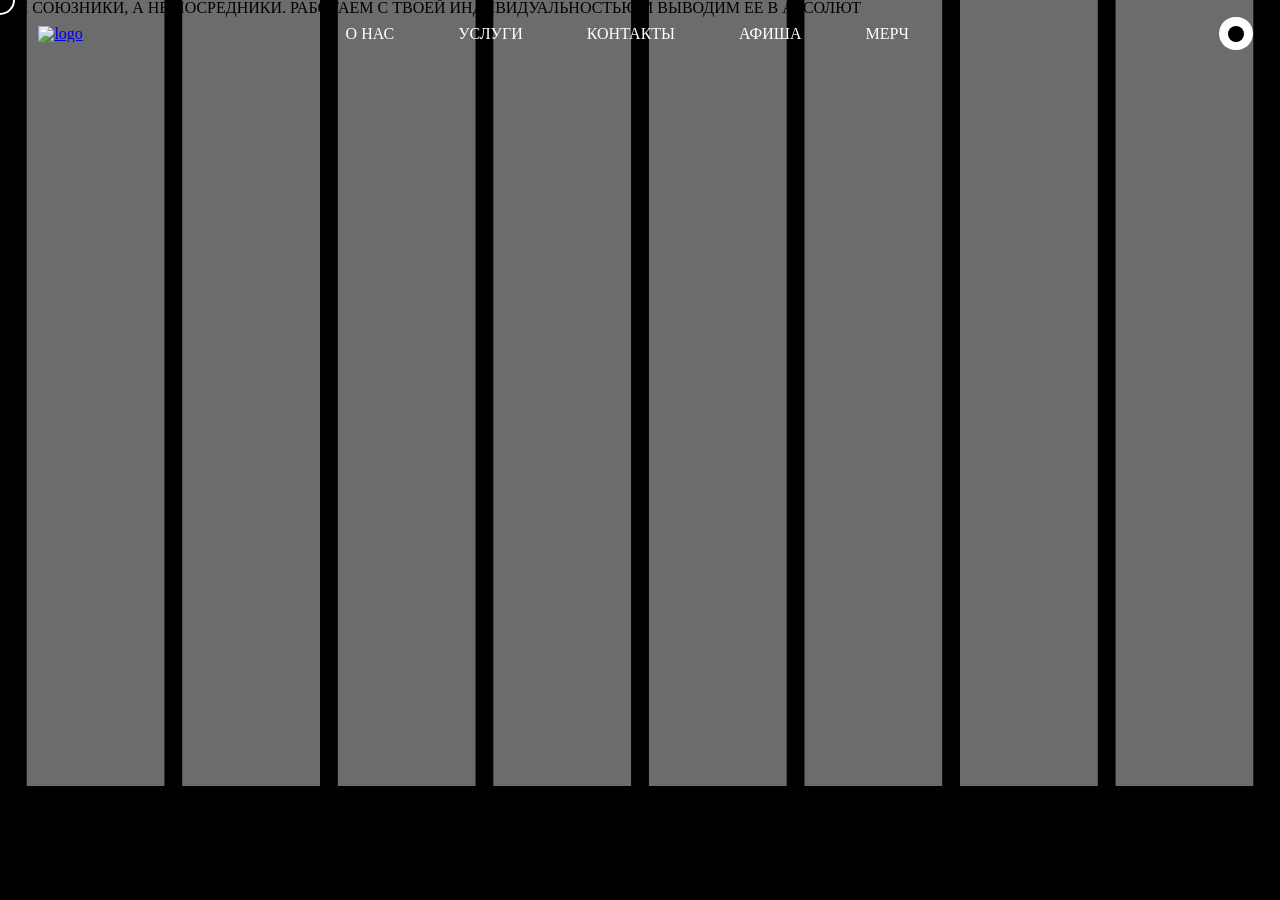
==== about.html @ 46dbfafd "commit" ====
<!doctype html>
<html lang="ru" dir="ltr">
  <head>
    <meta charset="utf-8" />
    <meta name="viewport" content="width=device-width, initial-scale=1.0" />
    <title>О НАС</title>

    <link href="./stylesheets/style.css" rel="stylesheet" type="text/css" />
  </head>
  <body>
    <div class="custom-cursor"></div>
    <section class="menubar">
      <a href="./index.html"><img src="" alt="logo" /></a>
      <div>
        <div class="list_container"></div>
        <ul class="li-list">
          <li><a href="about.html">О НАС</a></li>
          <li><a href="services.html">УСЛУГИ</a></li>
          <li><a href="contacts.html">КОНТАКТЫ</a></li>
          <li><a href="affiche.html">АФИША</a></li>
          <li><a href="merch.html">МЕРЧ</a></li>
        </ul>
      </div>
    </section>
    <div class="btn">
      <div class="circle"></div>
      <div class="btn_text">присоединяйся к нам</div>
    </div>
    <div class="form">
      <div class="content">
        <div class="close_circle"></div>
        <p class="form_title">
          Хочешь к нам?<br />Напиши пару слов о себе и своей музыке.<br />Мы не
          кусаемся и не навязываем лишнего.
        </p>
        <div class="form_row">
          <div class="form_field">
            <label class="form_label">имя</label>
            <input class="form_input" type="text" placeholder="" />
          </div>
          <div class="form_field form_field_phone">
            <label class="form_label">номер телефона</label>
            <div class="form_phone_wrap">
              <span class="form_phone_code">+7</span>
              <input
                class="form_input form_input_phone"
                type="tel"
                placeholder=""
              />
            </div>
          </div>
        </div>
        <div class="form_field">
          <label class="form_label">немного о тебе</label>
          <textarea class="form_textarea" rows="4"></textarea>
        </div>
        <div class="form_field">
          <label class="form_label">ссылка на твою музыку</label>
          <input class="form_input" type="url" placeholder="" />
        </div>
        <button class="form_submit">Отправить заявку</button>
      </div>
    </div>

    <section>
      <p class="about_title">
        МЫ СОЮЗНИКИ, А НЕ ПОСРЕДНИКИ. РАБОТАЕМ С ТВОЕЙ ИНДИВИДУАЛЬНОСТЬЮ И
        ВЫВОДИМ ЕЕ В АБСОЛЮТ
      </p>
    </section>

    <script src="javascripts/java-script.js" charset="utf-8"></script>
    <script src="./javascripts/transition.js"></script>
  </body>
</html>
---- stylesheets/style.css ----
@import "reset.css";
@import "fonts.css";
@import "content.css";
@import "adaptive.css";
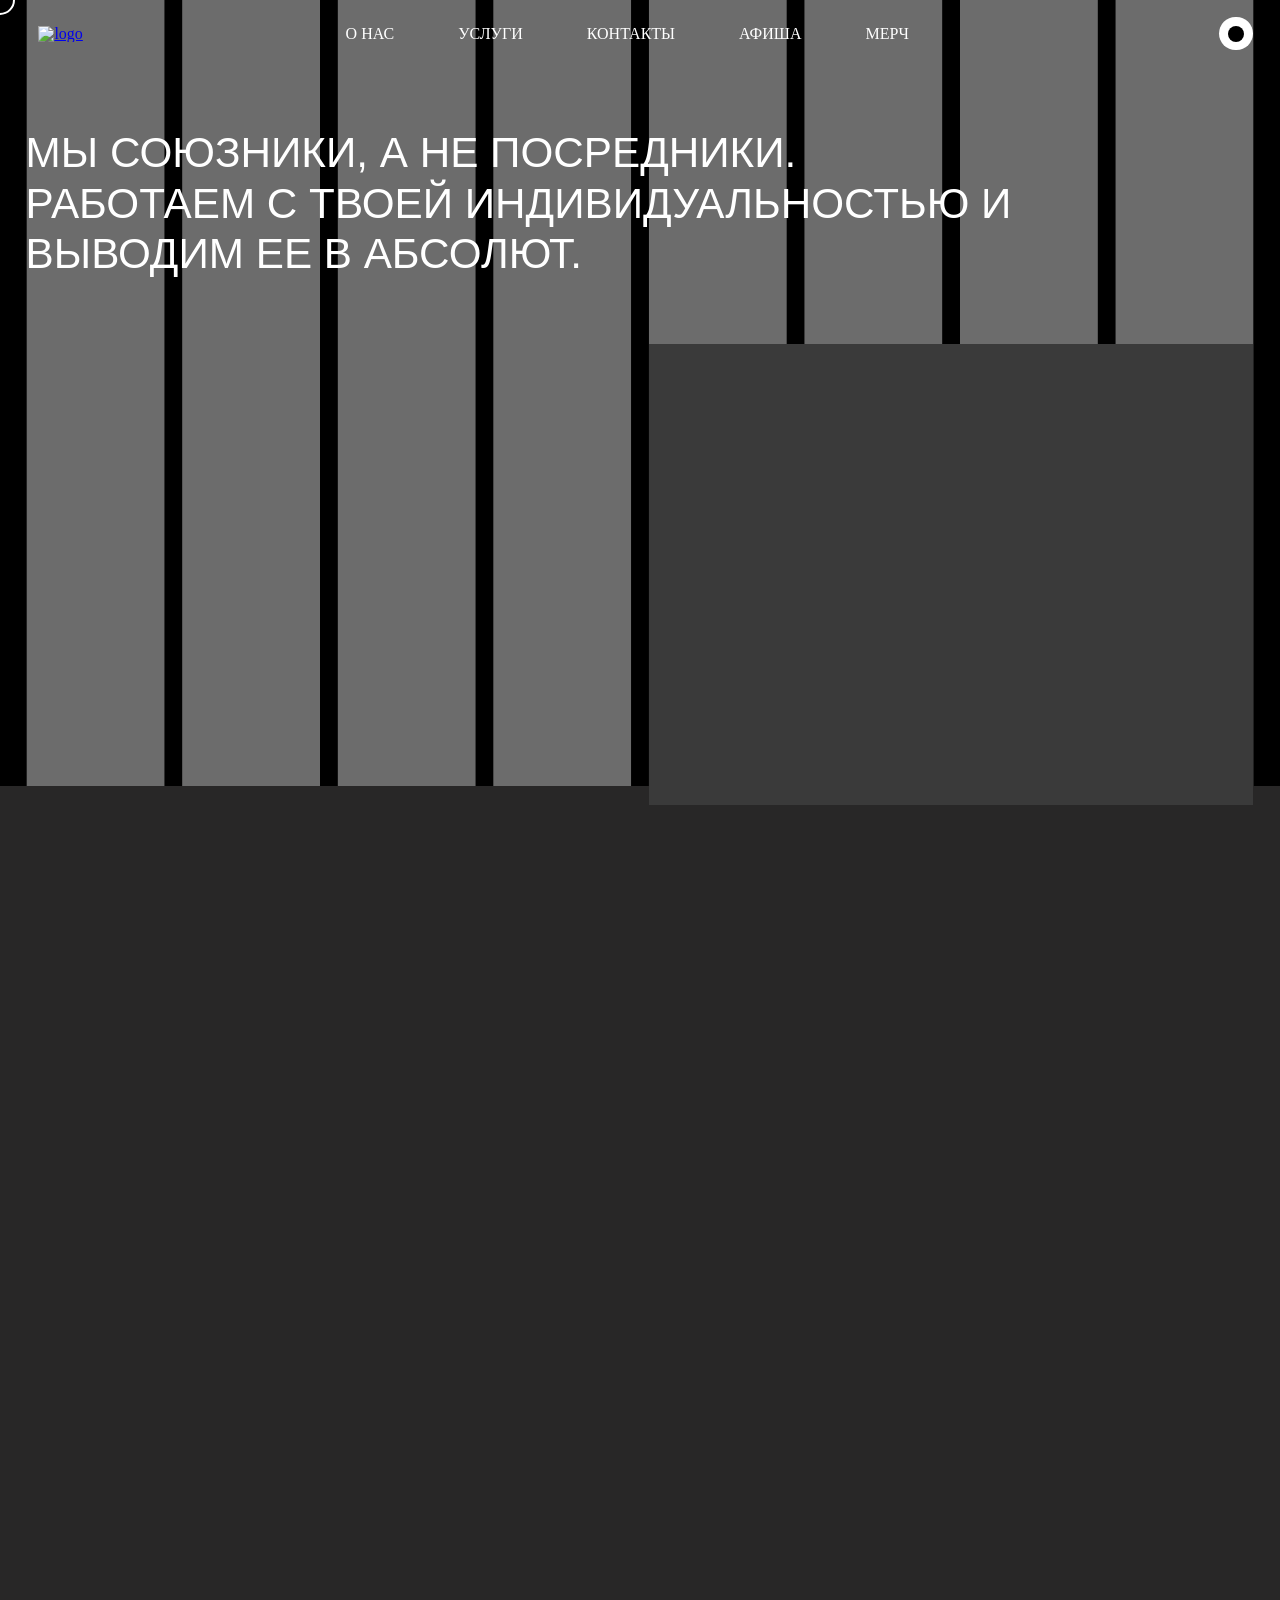
==== commit fd263379: "commit" ====
--- a/about.html
+++ b/about.html
@@ -62,13 +62,33 @@
       </div>
     </div>
 
-    <section>
+    <section class="page_abt">
       <p class="about_title">
         МЫ СОЮЗНИКИ, А НЕ ПОСРЕДНИКИ. РАБОТАЕМ С ТВОЕЙ ИНДИВИДУАЛЬНОСТЬЮ И
-        ВЫВОДИМ ЕЕ В АБСОЛЮТ
+        ВЫВОДИМ ЕЕ В АБСОЛЮТ.
+      </p>
+      <div class="mission_img"></div>
+      <p class="abt_subtitle">МИССИЯ</p>
+      <p class="abt_text">
+        Вернуть ценность живому, неидеальному голосу в мире, где всё стремятся
+        отполировать до блеска.
+      </p>
+      <div class="unic_img"></div>
+      <p class="abt_subtitle">УНИКАЛЬНОСТЬ</p>
+      <p class="abt_text">
+        В других студия твой голос пытались изменить до неузнаваемости, а твои
+        особенности назвали дефектом? Мы работаем с теми, кто не хочет звучать
+        как все.
+      </p>
+      <div class="temper_img"></div>
+      <p class="abt_subtitle">ХАРКТЕР</p>
+      <p class="abt_text">
+        Бренд провокатор по отношению к индустрии, союзник-продюсер для клиента.
+        Не врёт и не полирует. Видит силу там, где другие ищут недостатки.
       </p>
     </section>
-
+    <section class="basement"></section>
+    <canvas class="grain"></canvas>
     <script src="javascripts/java-script.js" charset="utf-8"></script>
     <script src="./javascripts/transition.js"></script>
   </body>
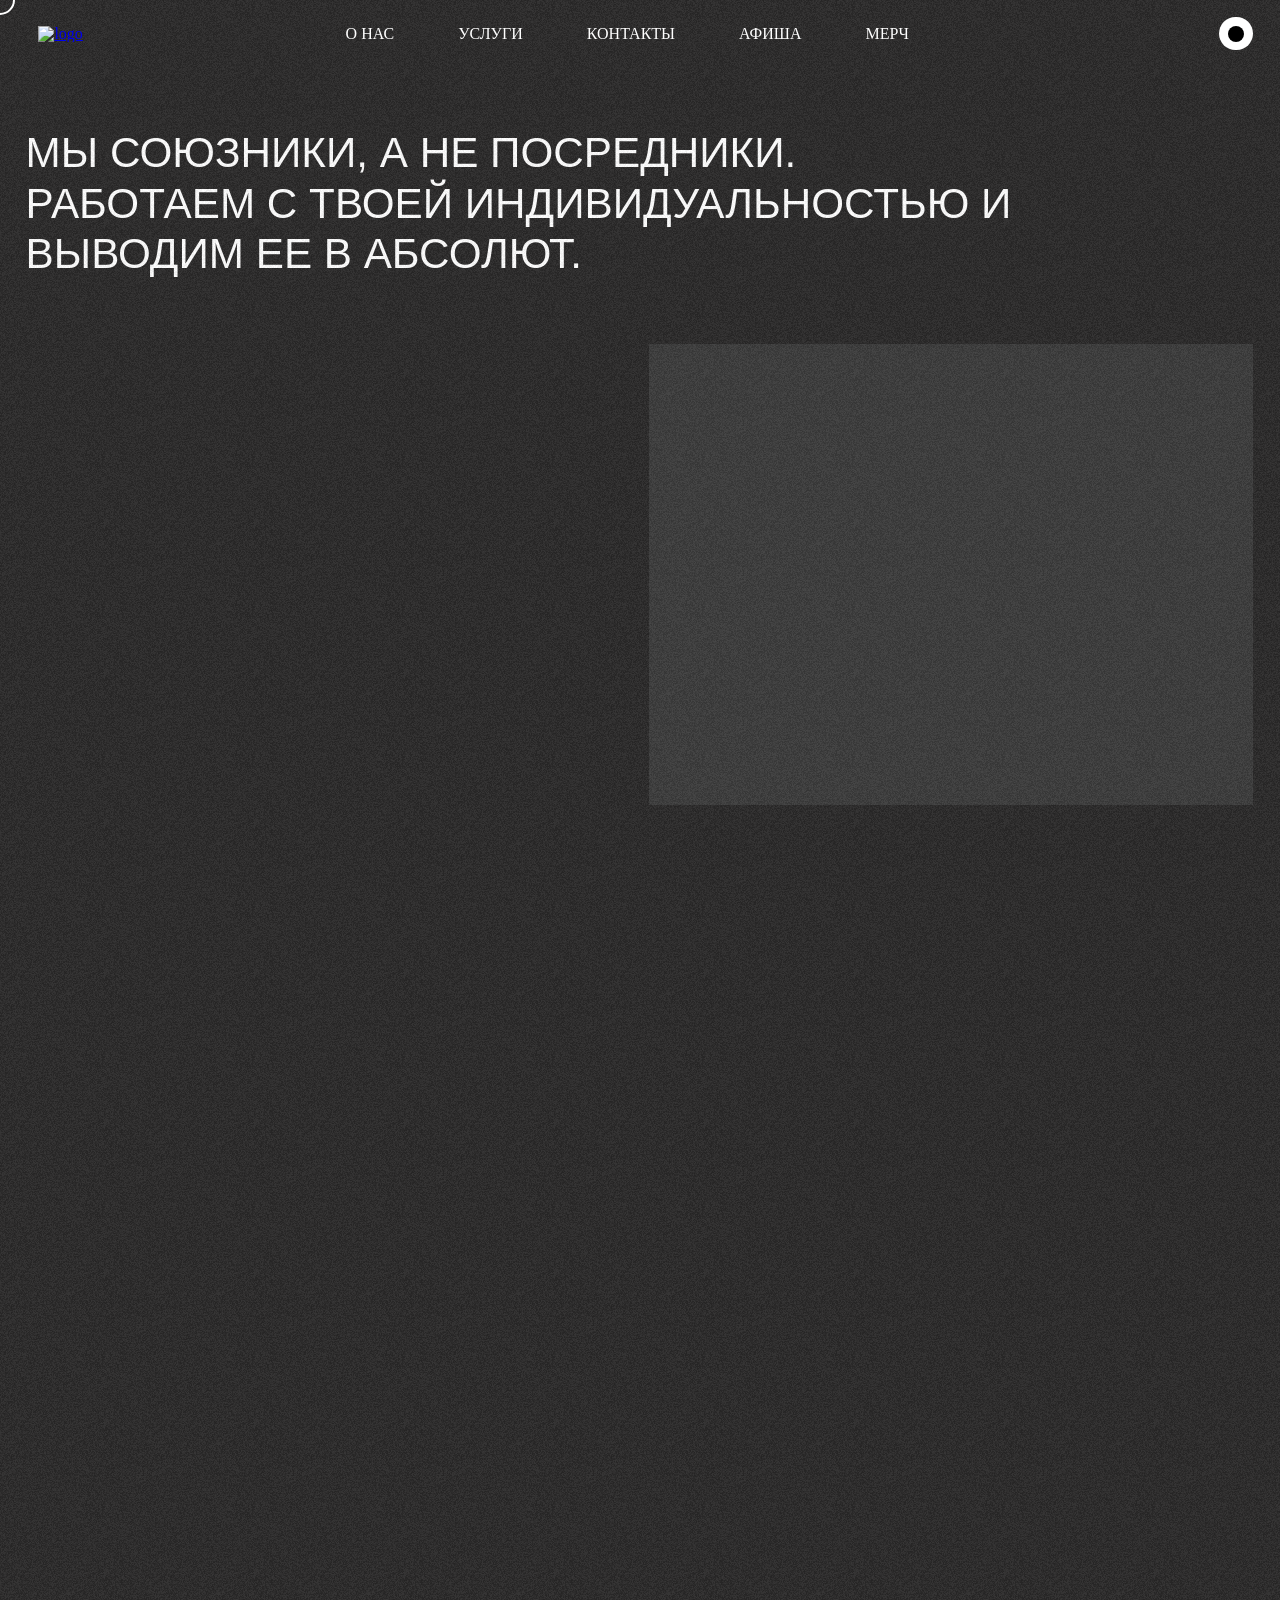
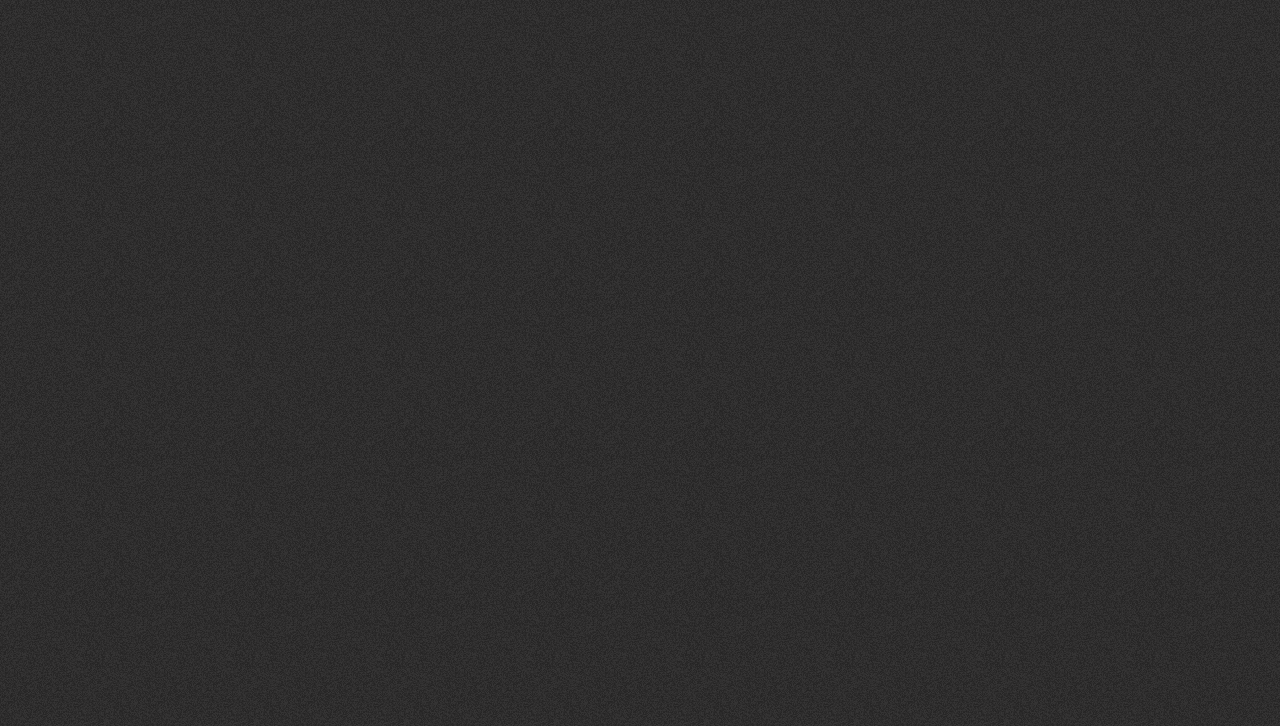
==== commit 67b27867: "commit" ====
--- a/about.html
+++ b/about.html
@@ -81,7 +81,7 @@
         как все.
       </p>
       <div class="temper_img"></div>
-      <p class="abt_subtitle">ХАРКТЕР</p>
+      <p class="abt_subtitle">ХАРАКТЕР</p>
       <p class="abt_text">
         Бренд провокатор по отношению к индустрии, союзник-продюсер для клиента.
         Не врёт и не полирует. Видит силу там, где другие ищут недостатки.
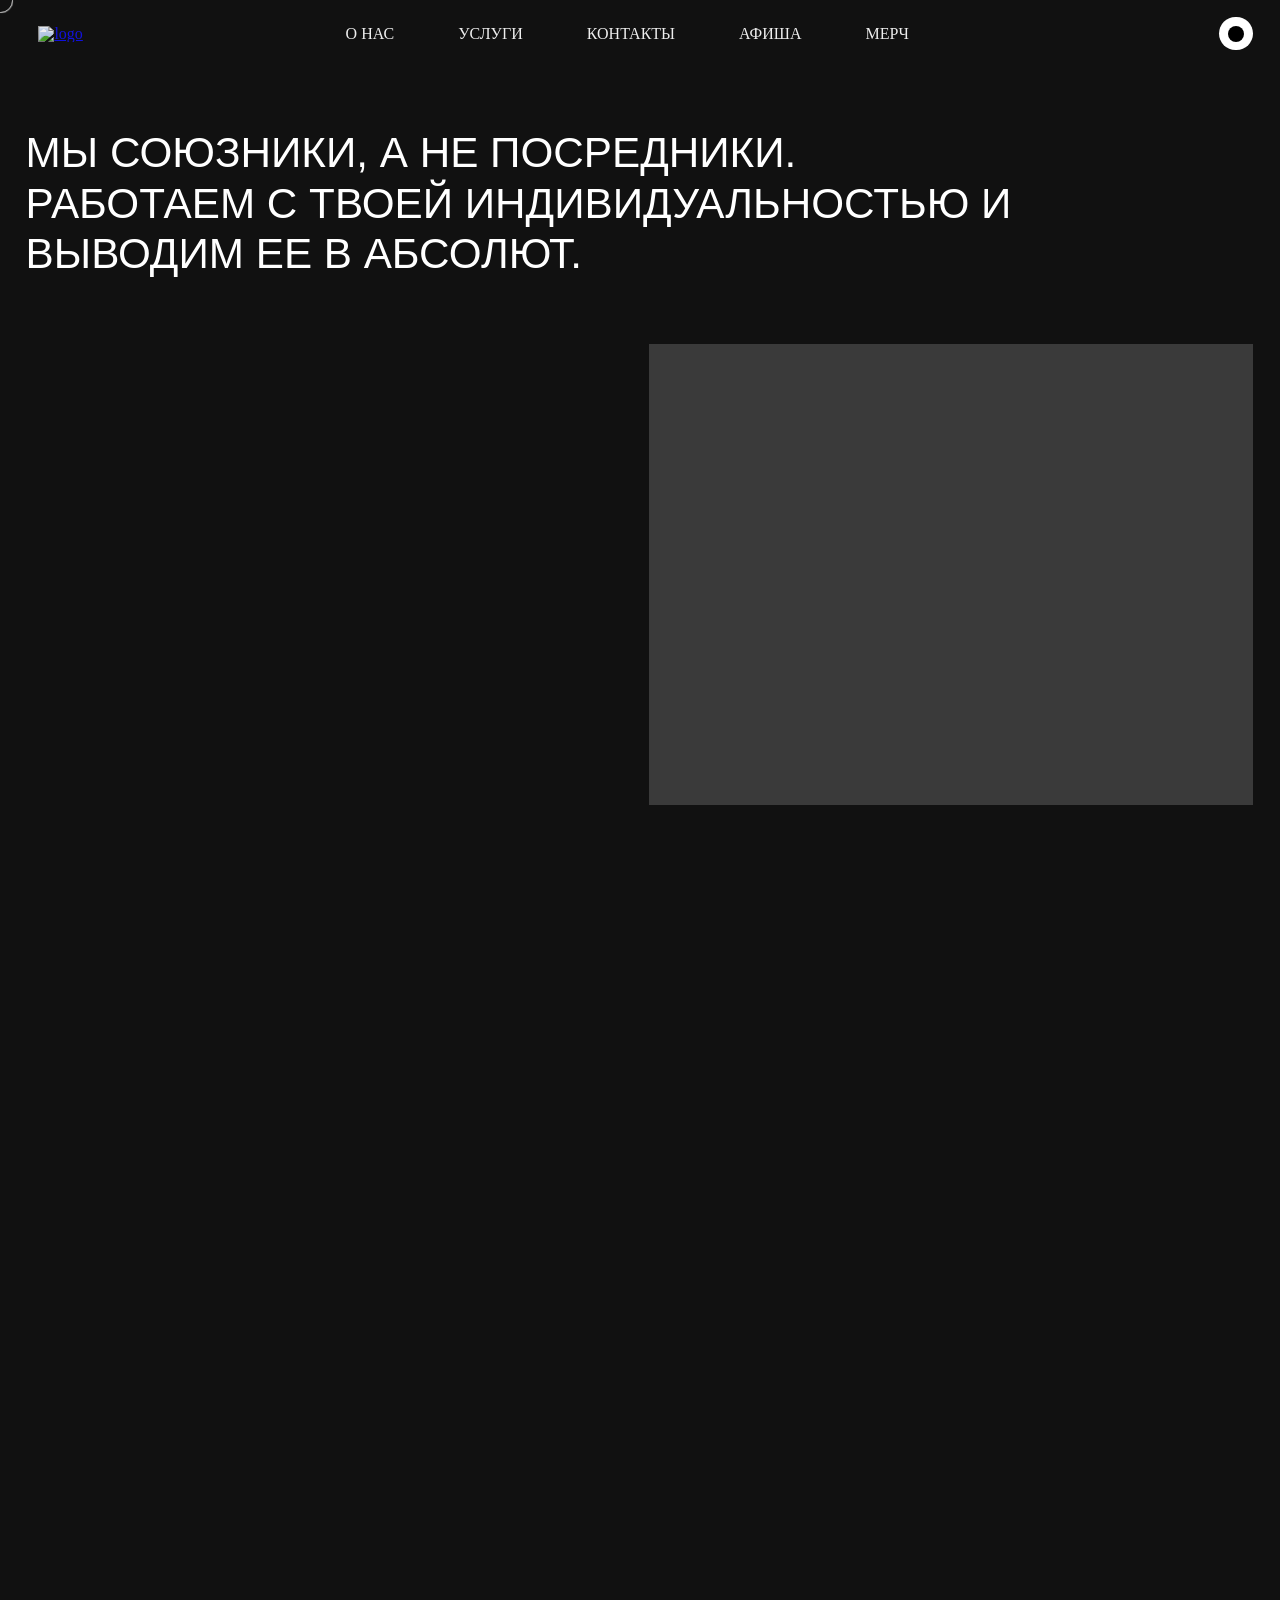
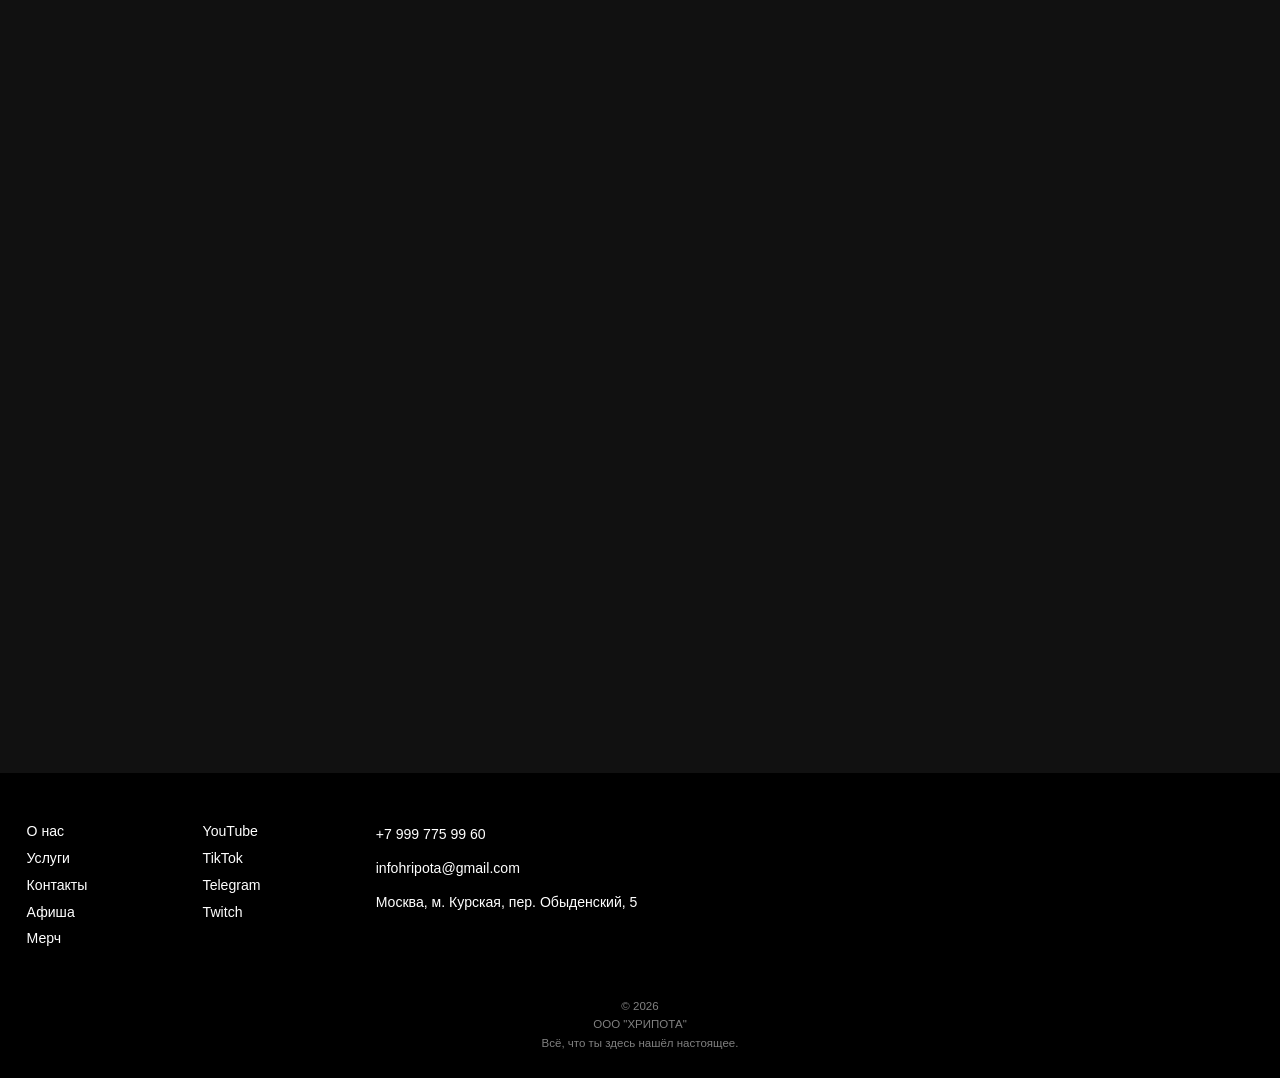
==== commit d184a83e: "commit" ====
--- a/about.html
+++ b/about.html
@@ -87,7 +87,61 @@
         Не врёт и не полирует. Видит силу там, где другие ищут недостатки.
       </p>
     </section>
-    <section class="basement"></section>
+    <section class="basement">
+      <div class="basement_top">
+        <div class="basement_col">
+          <a
+            href="javascript:void(0)"
+            class="basement_link"
+            data-href="about.html"
+            >О нас</a
+          >
+          <a
+            href="javascript:void(0)"
+            class="basement_link"
+            data-href="services.html"
+            >Услуги</a
+          >
+          <a
+            href="javascript:void(0)"
+            class="basement_link"
+            data-href="contacts.html"
+            >Контакты</a
+          >
+          <a
+            href="javascript:void(0)"
+            class="basement_link"
+            data-href="affiche.html"
+            >Афиша</a
+          >
+          <a
+            href="javascript:void(0)"
+            class="basement_link"
+            data-href="merch.html"
+            >Мерч</a
+          >
+        </div>
+
+        <div class="basement_col">
+          <span class="basement_link basement_link_static">YouTube</span>
+          <span class="basement_link basement_link_static">TikTok</span>
+          <span class="basement_link basement_link_static">Telegram</span>
+          <span class="basement_link basement_link_static">Twitch</span>
+        </div>
+
+        <div class="basement_col">
+          <p class="basement_text">+7 999 775 99 60</p>
+          <p class="basement_text">infohripota@gmail.com</p>
+          <p class="basement_text">Москва, м. Курская, пер. Обыденский, 5</p>
+        </div>
+      </div>
+
+      <div class="basement_bottom">
+        <p class="basement_copy">© 2026</p>
+        <p class="basement_copy">ООО "ХРИПОТА"</p>
+        <p class="basement_copy">Всё, что ты здесь нашёл настоящее.</p>
+      </div>
+    </section>
     <canvas class="grain"></canvas>
     <script src="javascripts/java-script.js" charset="utf-8"></script>
     <script src="./javascripts/transition.js"></script>
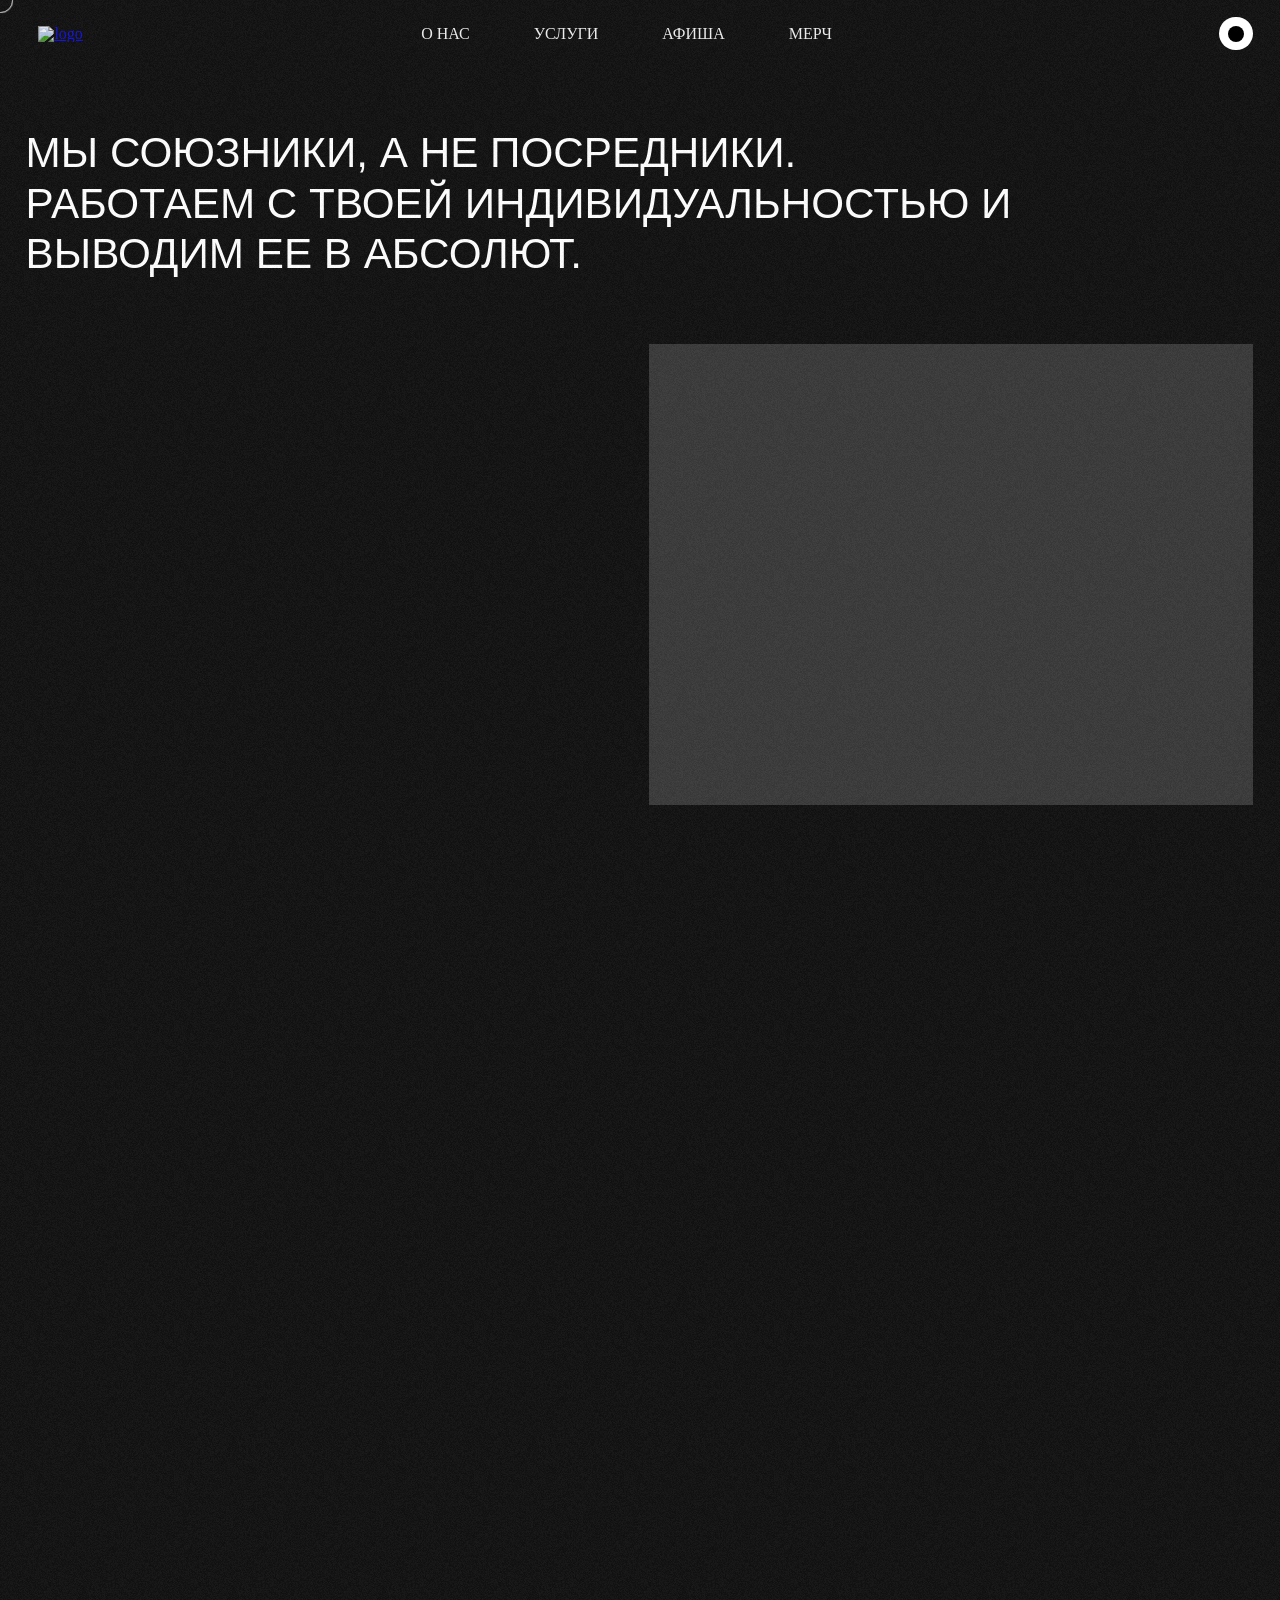
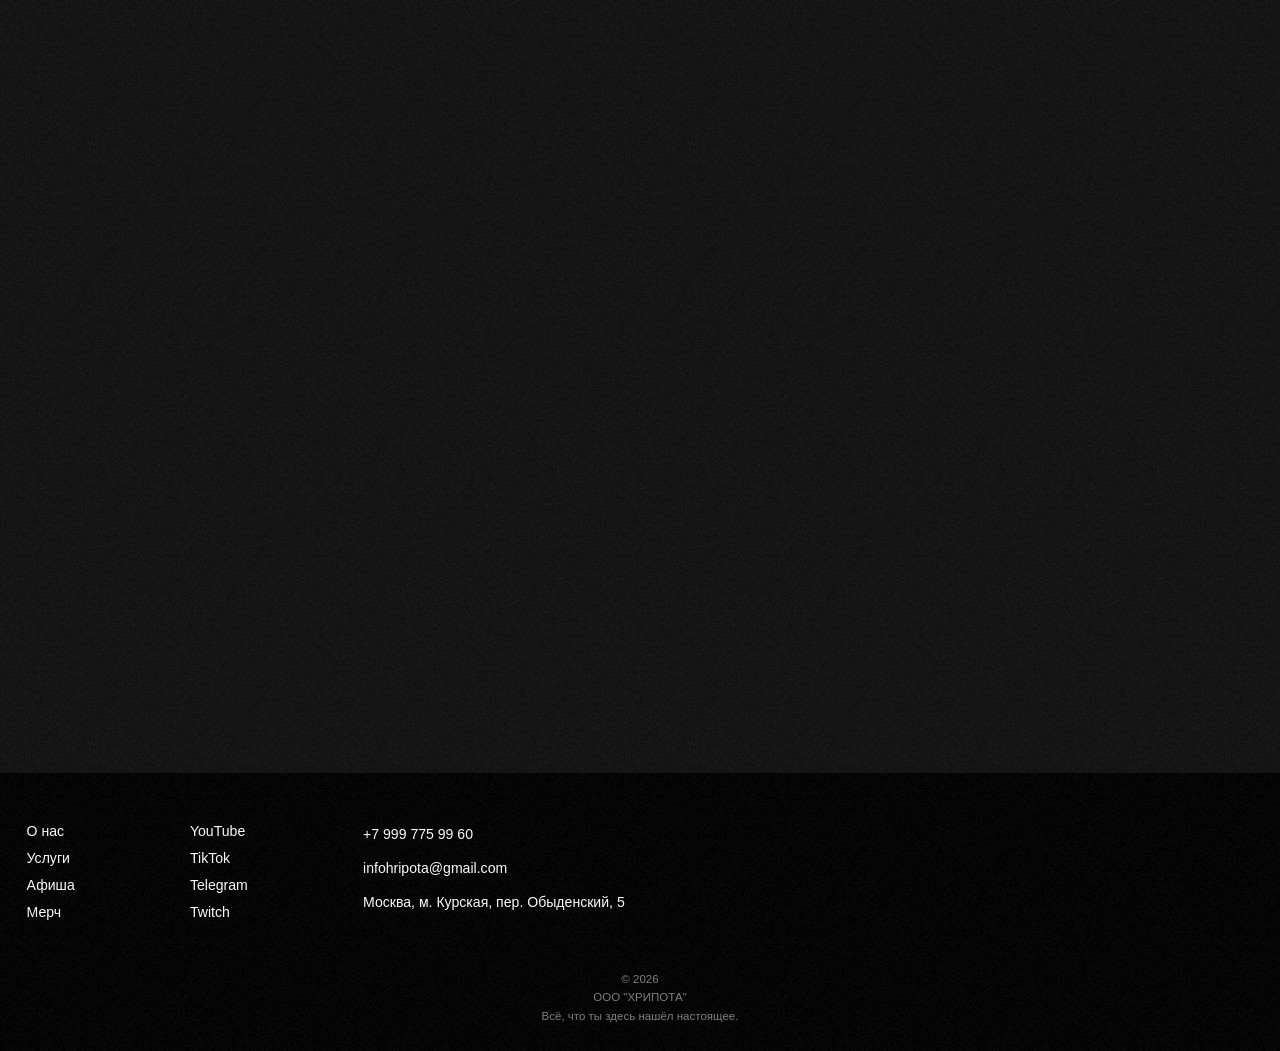
==== commit ec92a6b8: "commit" ====
--- a/about.html
+++ b/about.html
@@ -16,7 +16,7 @@
         <ul class="li-list">
           <li><a href="about.html">О НАС</a></li>
           <li><a href="services.html">УСЛУГИ</a></li>
-          <li><a href="contacts.html">КОНТАКТЫ</a></li>
+          <!-- <li><a href="contacts.html">КОНТАКТЫ</a></li> -->
           <li><a href="affiche.html">АФИША</a></li>
           <li><a href="merch.html">МЕРЧ</a></li>
         </ul>
@@ -105,12 +105,6 @@
           <a
             href="javascript:void(0)"
             class="basement_link"
-            data-href="contacts.html"
-            >Контакты</a
-          >
-          <a
-            href="javascript:void(0)"
-            class="basement_link"
             data-href="affiche.html"
             >Афиша</a
           >
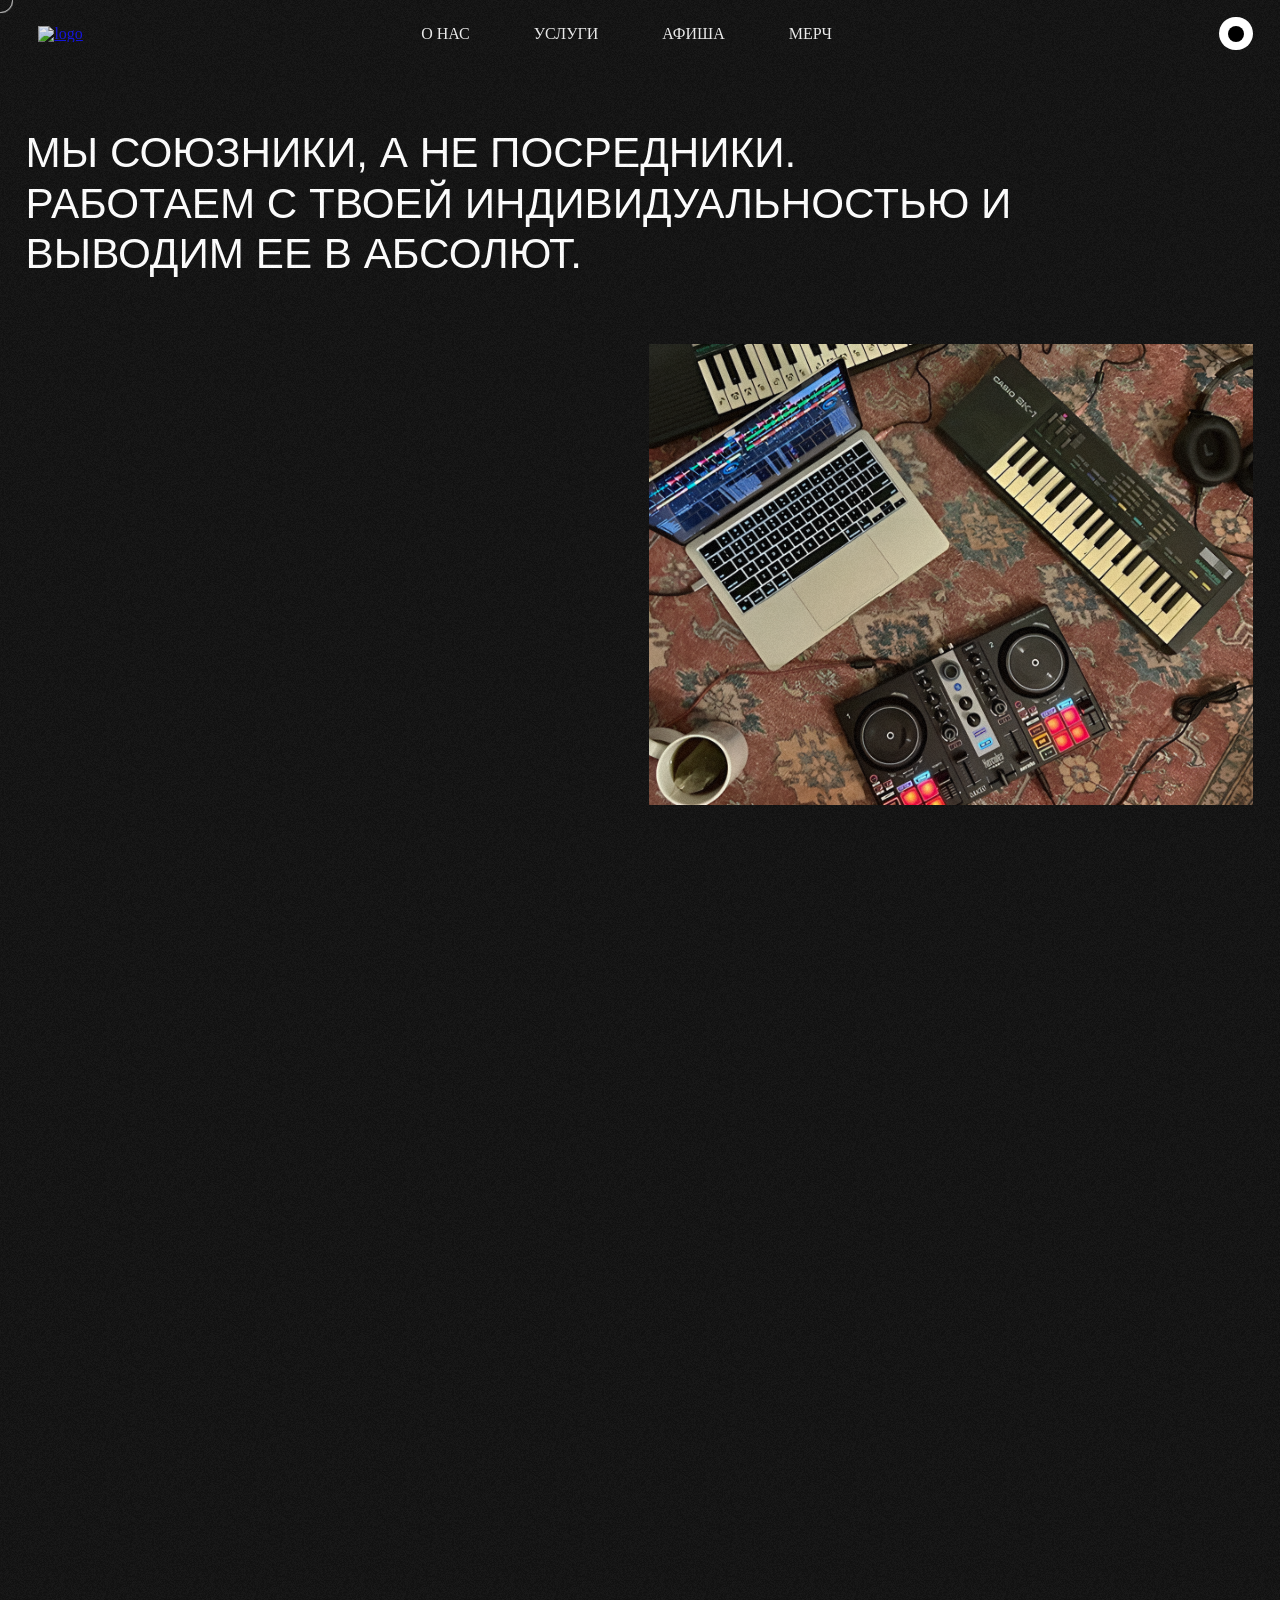
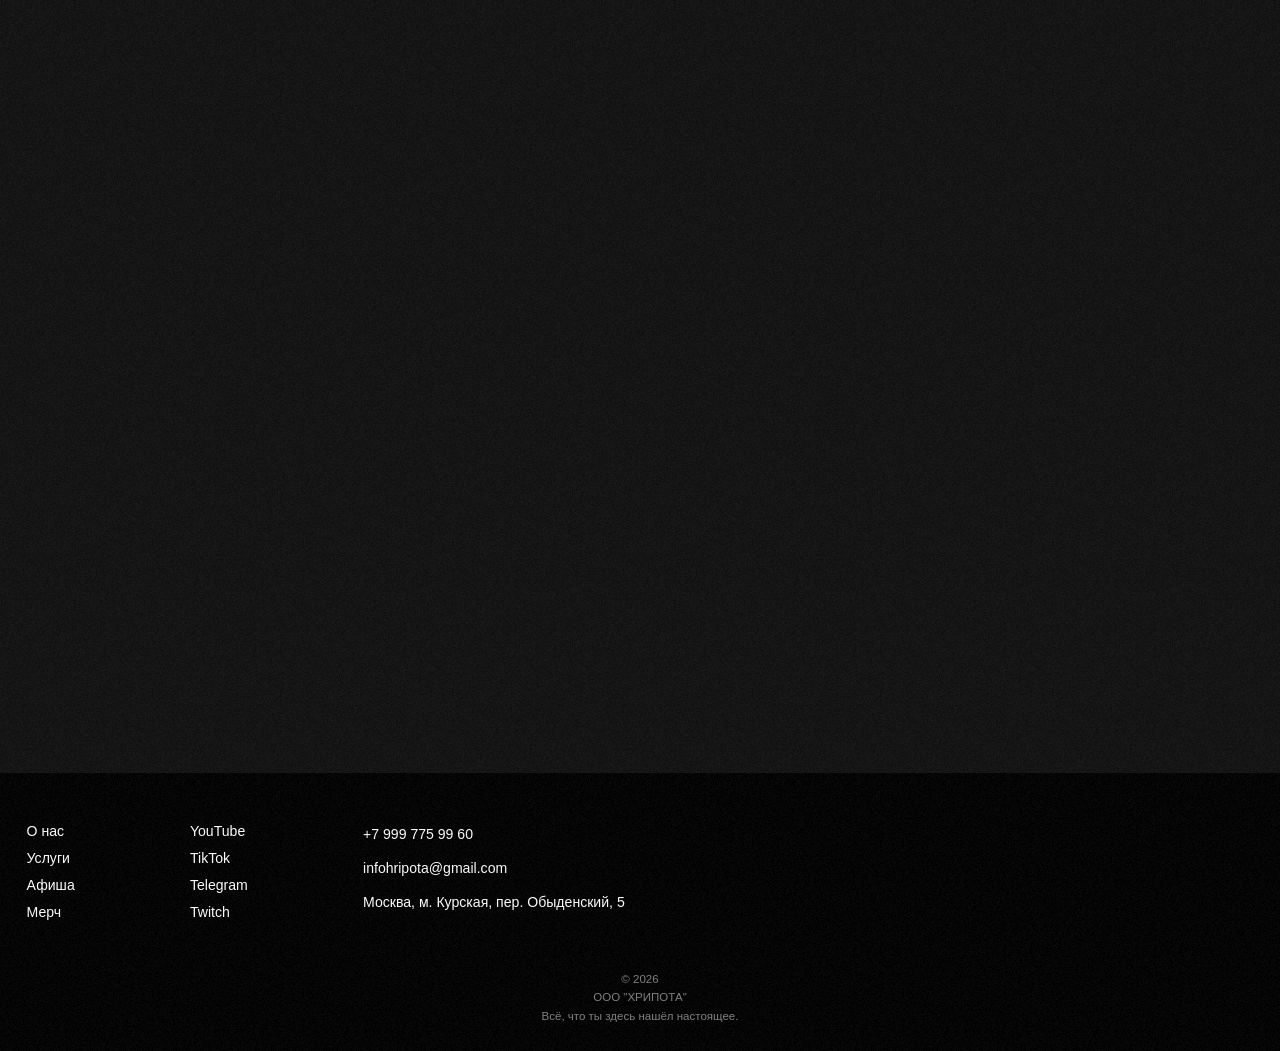
==== commit 5920673d: "commit" ====
--- a/about.html
+++ b/about.html
@@ -67,20 +67,38 @@
         МЫ СОЮЗНИКИ, А НЕ ПОСРЕДНИКИ. РАБОТАЕМ С ТВОЕЙ ИНДИВИДУАЛЬНОСТЬЮ И
         ВЫВОДИМ ЕЕ В АБСОЛЮТ.
       </p>
-      <div class="mission_img"></div>
+      <div class="mission_img img_reveal_wrap">
+        <img src="./images/mission.png" alt="" />
+        <div
+          class="img_reveal_curtain"
+          style="background: linear-gradient(180deg, #1cd8d2, #0083fe, #20269d)"
+        ></div>
+      </div>
       <p class="abt_subtitle">МИССИЯ</p>
       <p class="abt_text">
         Вернуть ценность живому, неидеальному голосу в мире, где всё стремятся
         отполировать до блеска.
       </p>
-      <div class="unic_img"></div>
+      <div class="unic_img img_reveal_wrap">
+        <img src="./images/unique.png" alt="" />
+        <div
+          class="img_reveal_curtain"
+          style="background: linear-gradient(180deg, #ee0979, #cc2b5e, #b20a2c)"
+        ></div>
+      </div>
       <p class="abt_subtitle">УНИКАЛЬНОСТЬ</p>
       <p class="abt_text">
         В других студия твой голос пытались изменить до неузнаваемости, а твои
         особенности назвали дефектом? Мы работаем с теми, кто не хочет звучать
         как все.
       </p>
-      <div class="temper_img"></div>
+      <div class="temper_img img_reveal_wrap">
+        <img src="./images/character.png" alt="" />
+        <div
+          class="img_reveal_curtain"
+          style="background: linear-gradient(180deg, #fdfc47, #ff6a00, #ec2f4b)"
+        ></div>
+      </div>
       <p class="abt_subtitle">ХАРАКТЕР</p>
       <p class="abt_text">
         Бренд провокатор по отношению к индустрии, союзник-продюсер для клиента.
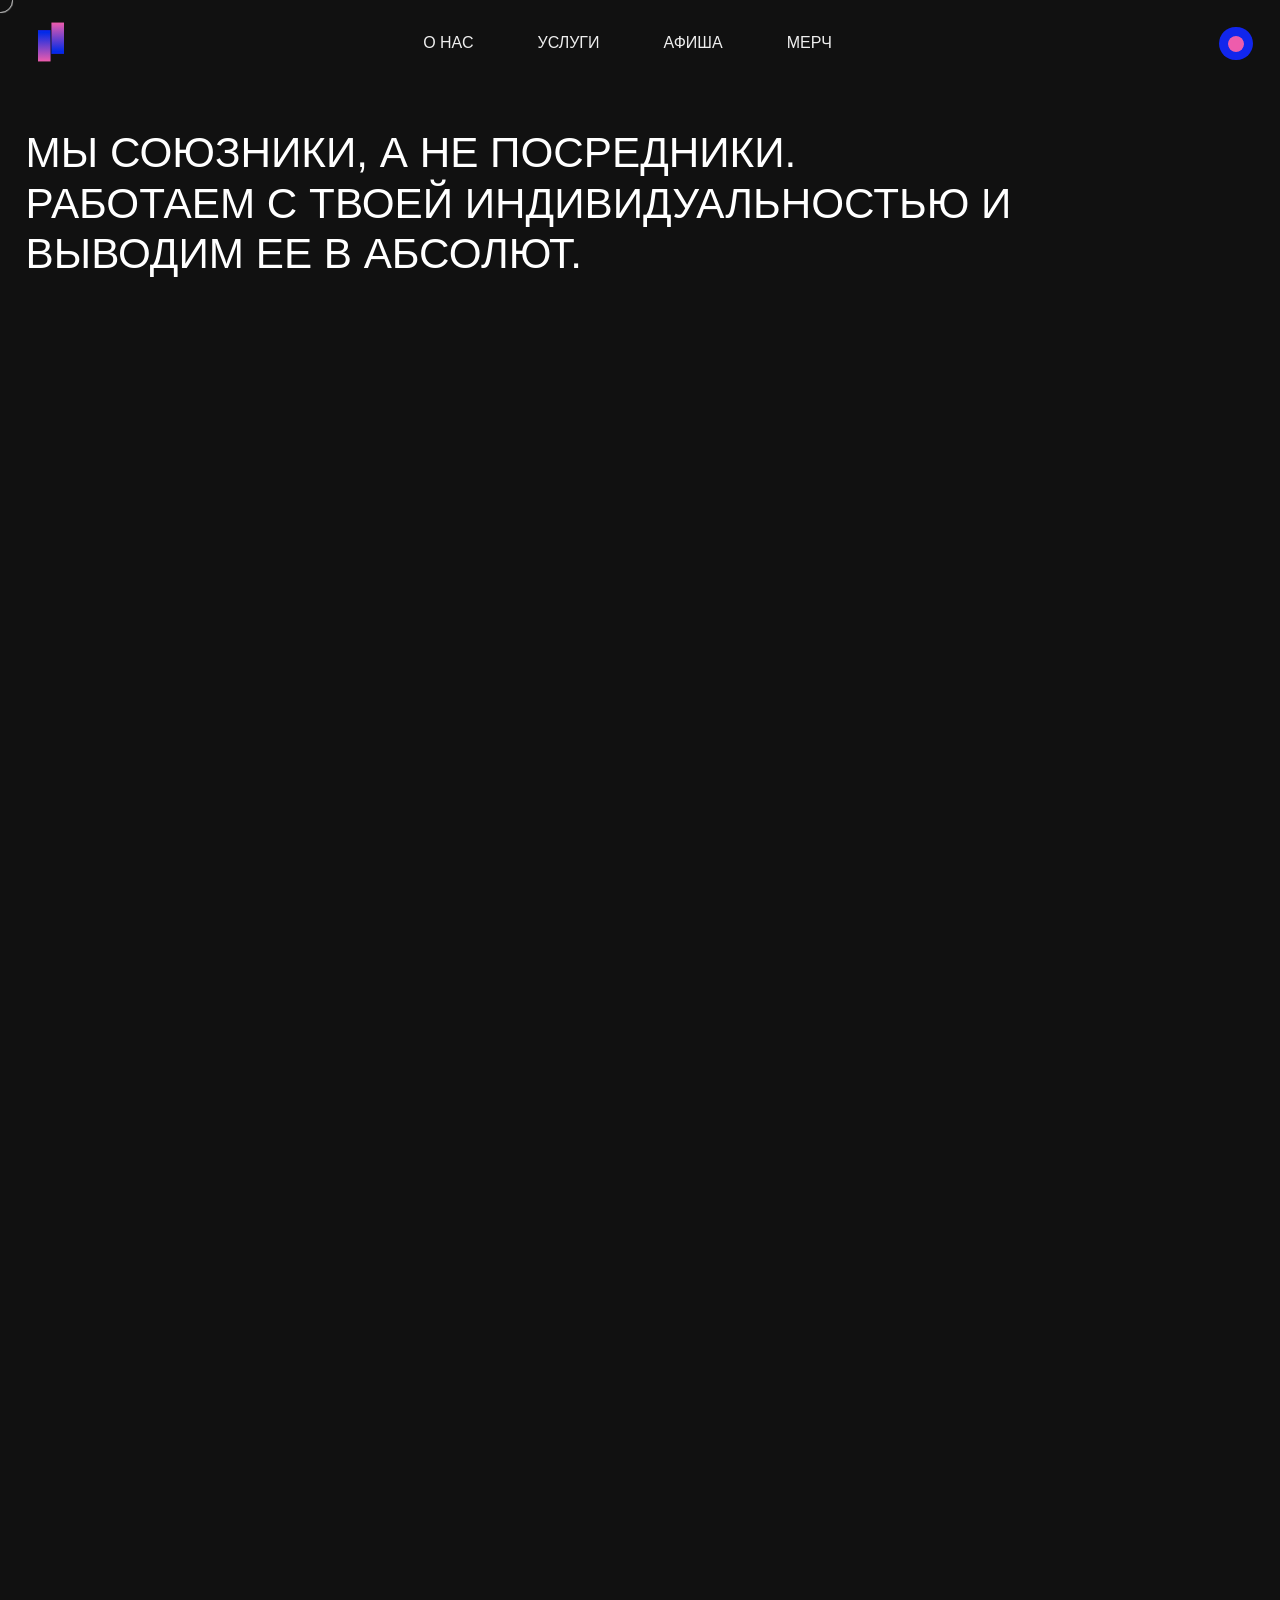
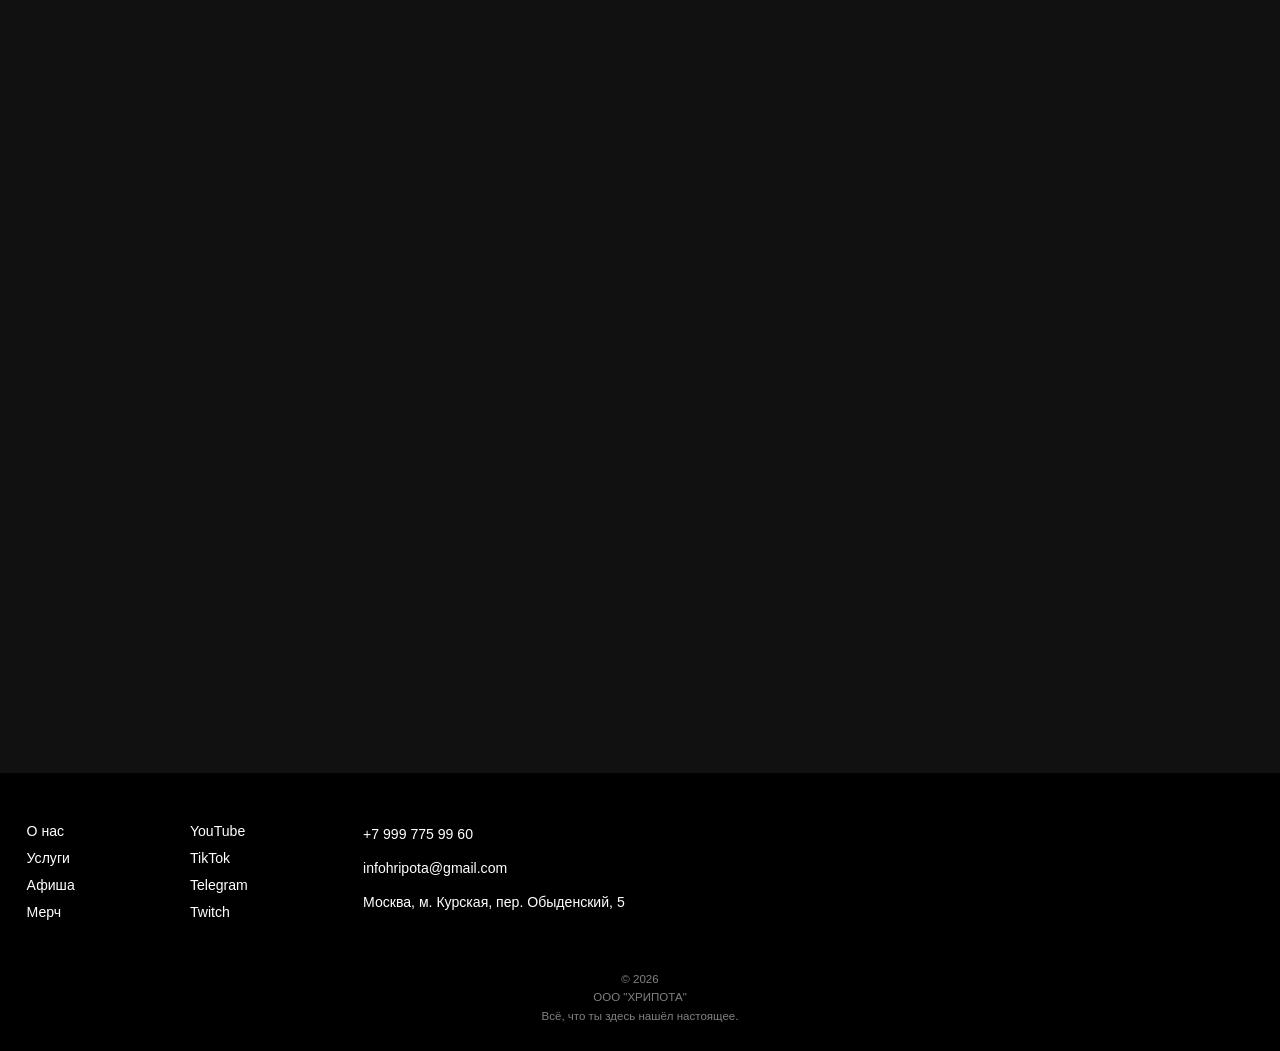
==== commit b465dfa1: "commit" ====
--- a/about.html
+++ b/about.html
@@ -4,19 +4,20 @@
     <meta charset="utf-8" />
     <meta name="viewport" content="width=device-width, initial-scale=1.0" />
     <title>О НАС</title>
-
+    <link rel="icon" type="image/svg+xml" href="./images/logo.svg" />
     <link href="./stylesheets/style.css" rel="stylesheet" type="text/css" />
   </head>
   <body>
     <div class="custom-cursor"></div>
     <section class="menubar">
-      <a href="./index.html"><img src="" alt="logo" /></a>
+      <a href="./index.html"
+        ><img class="logo" src="./images/logo.svg" alt=""
+      /></a>
       <div>
         <div class="list_container"></div>
         <ul class="li-list">
           <li><a href="about.html">О НАС</a></li>
           <li><a href="services.html">УСЛУГИ</a></li>
-          <!-- <li><a href="contacts.html">КОНТАКТЫ</a></li> -->
           <li><a href="affiche.html">АФИША</a></li>
           <li><a href="merch.html">МЕРЧ</a></li>
         </ul>
@@ -30,13 +31,13 @@
       <div class="content">
         <div class="close_circle"></div>
         <p class="form_title">
-          Хочешь к нам?<br />Напиши пару слов о себе и своей музыке.<br />Мы не
-          кусаемся и не навязываем лишнего.
+          Хочешь присоединиться к лейблу?<br />Напиши пару слов о себе и своей
+          музыке.<br />Мы не кусаемся и не навязываем лишнего.
         </p>
         <div class="form_row">
           <div class="form_field">
             <label class="form_label">имя</label>
-            <input class="form_input" type="text" placeholder="" />
+            <input class="form_input" type="text" placeholder="Иван" />
           </div>
           <div class="form_field form_field_phone">
             <label class="form_label">номер телефона</label>
@@ -45,7 +46,7 @@
               <input
                 class="form_input form_input_phone"
                 type="tel"
-                placeholder=""
+                placeholder="999 123 45 67"
               />
             </div>
           </div>
@@ -56,7 +57,11 @@
         </div>
         <div class="form_field">
           <label class="form_label">ссылка на твою музыку</label>
-          <input class="form_input" type="url" placeholder="" />
+          <input
+            class="form_input"
+            type="url"
+            placeholder="https://soundcloud.com/..."
+          />
         </div>
         <button class="form_submit">Отправить заявку</button>
       </div>
@@ -69,10 +74,6 @@
       </p>
       <div class="mission_img img_reveal_wrap">
         <img src="./images/mission.png" alt="" />
-        <div
-          class="img_reveal_curtain"
-          style="background: linear-gradient(180deg, #1cd8d2, #0083fe, #20269d)"
-        ></div>
       </div>
       <p class="abt_subtitle">МИССИЯ</p>
       <p class="abt_text">
@@ -81,10 +82,6 @@
       </p>
       <div class="unic_img img_reveal_wrap">
         <img src="./images/unique.png" alt="" />
-        <div
-          class="img_reveal_curtain"
-          style="background: linear-gradient(180deg, #ee0979, #cc2b5e, #b20a2c)"
-        ></div>
       </div>
       <p class="abt_subtitle">УНИКАЛЬНОСТЬ</p>
       <p class="abt_text">
@@ -94,10 +91,6 @@
       </p>
       <div class="temper_img img_reveal_wrap">
         <img src="./images/character.png" alt="" />
-        <div
-          class="img_reveal_curtain"
-          style="background: linear-gradient(180deg, #fdfc47, #ff6a00, #ec2f4b)"
-        ></div>
       </div>
       <p class="abt_subtitle">ХАРАКТЕР</p>
       <p class="abt_text">
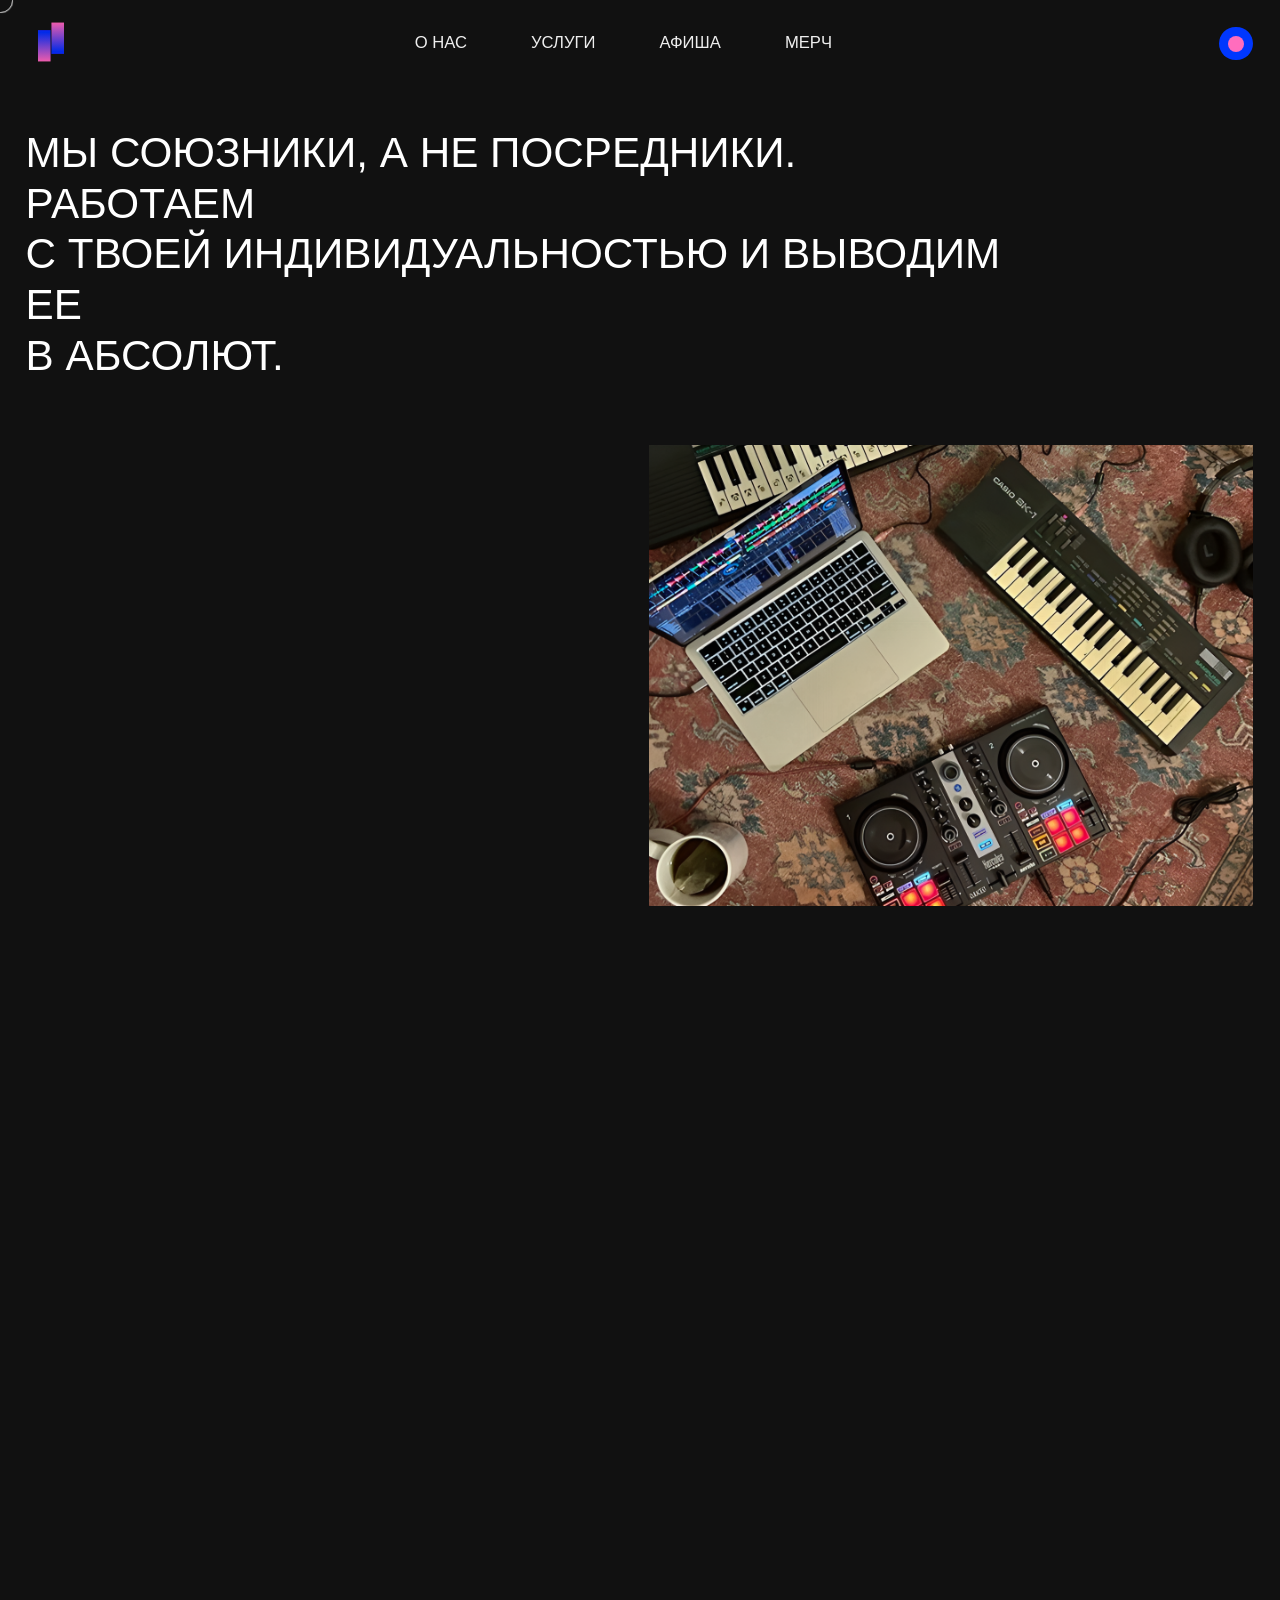
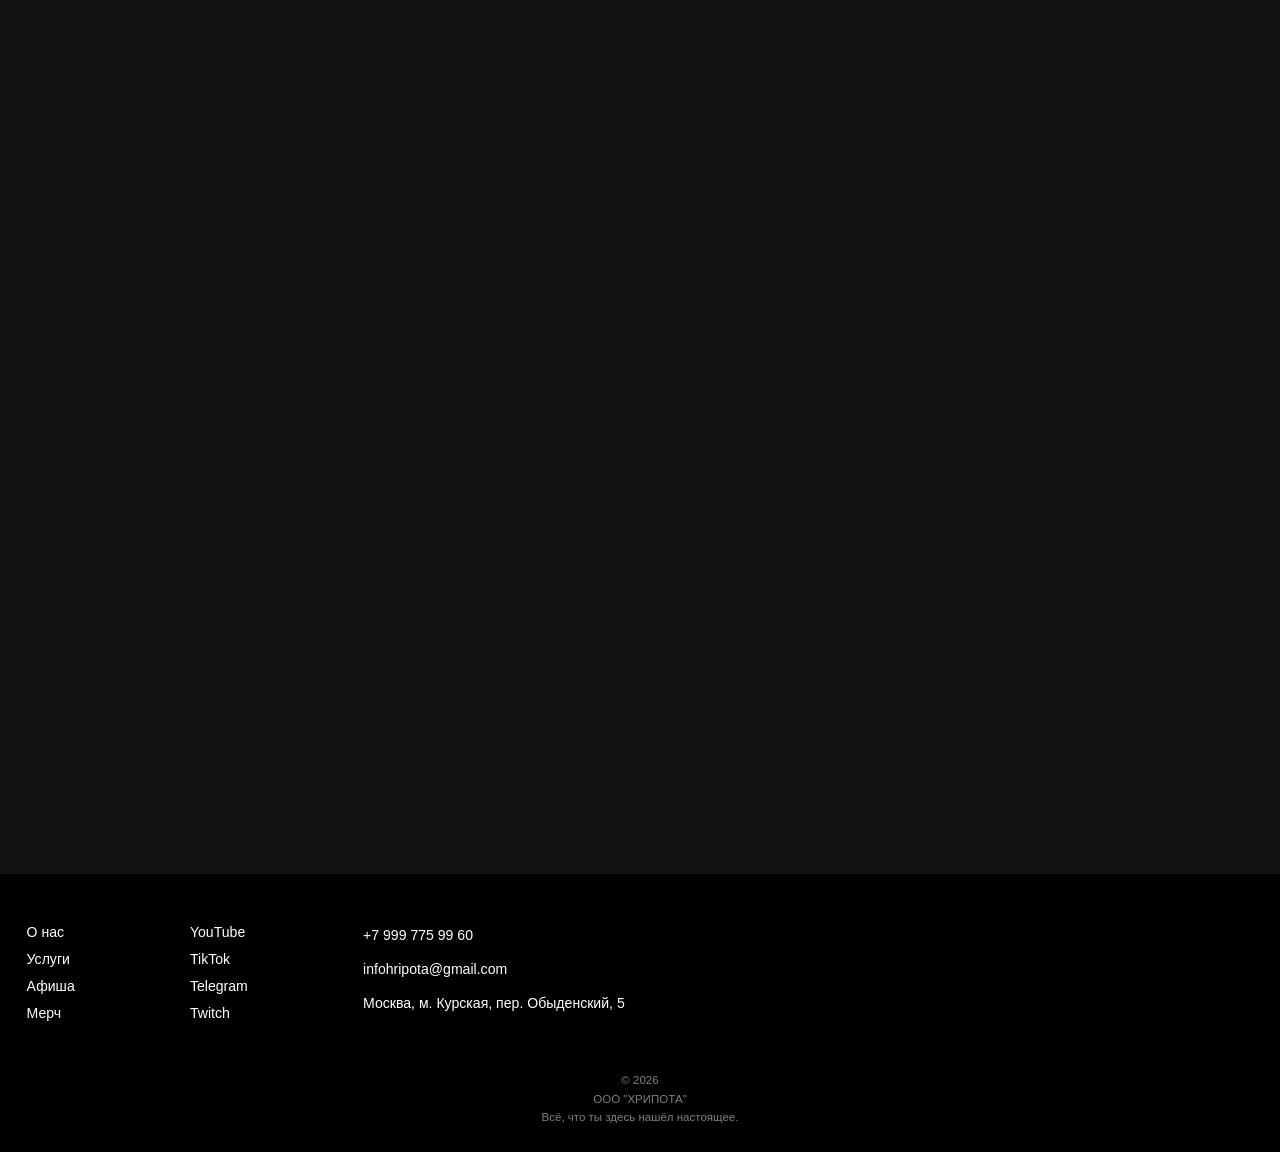
==== commit 5799399d: "commit" ====
--- a/about.html
+++ b/about.html
@@ -69,8 +69,8 @@
 
     <section class="page_abt">
       <p class="about_title">
-        МЫ СОЮЗНИКИ, А НЕ ПОСРЕДНИКИ. РАБОТАЕМ С ТВОЕЙ ИНДИВИДУАЛЬНОСТЬЮ И
-        ВЫВОДИМ ЕЕ В АБСОЛЮТ.
+        МЫ СОЮЗНИКИ, А НЕ ПОСРЕДНИКИ. РАБОТАЕМ <br />С ТВОЕЙ ИНДИВИДУАЛЬНОСТЬЮ И
+        ВЫВОДИМ ЕЕ <br />В АБСОЛЮТ.
       </p>
       <div class="mission_img img_reveal_wrap">
         <img src="./images/mission.png" alt="" />
